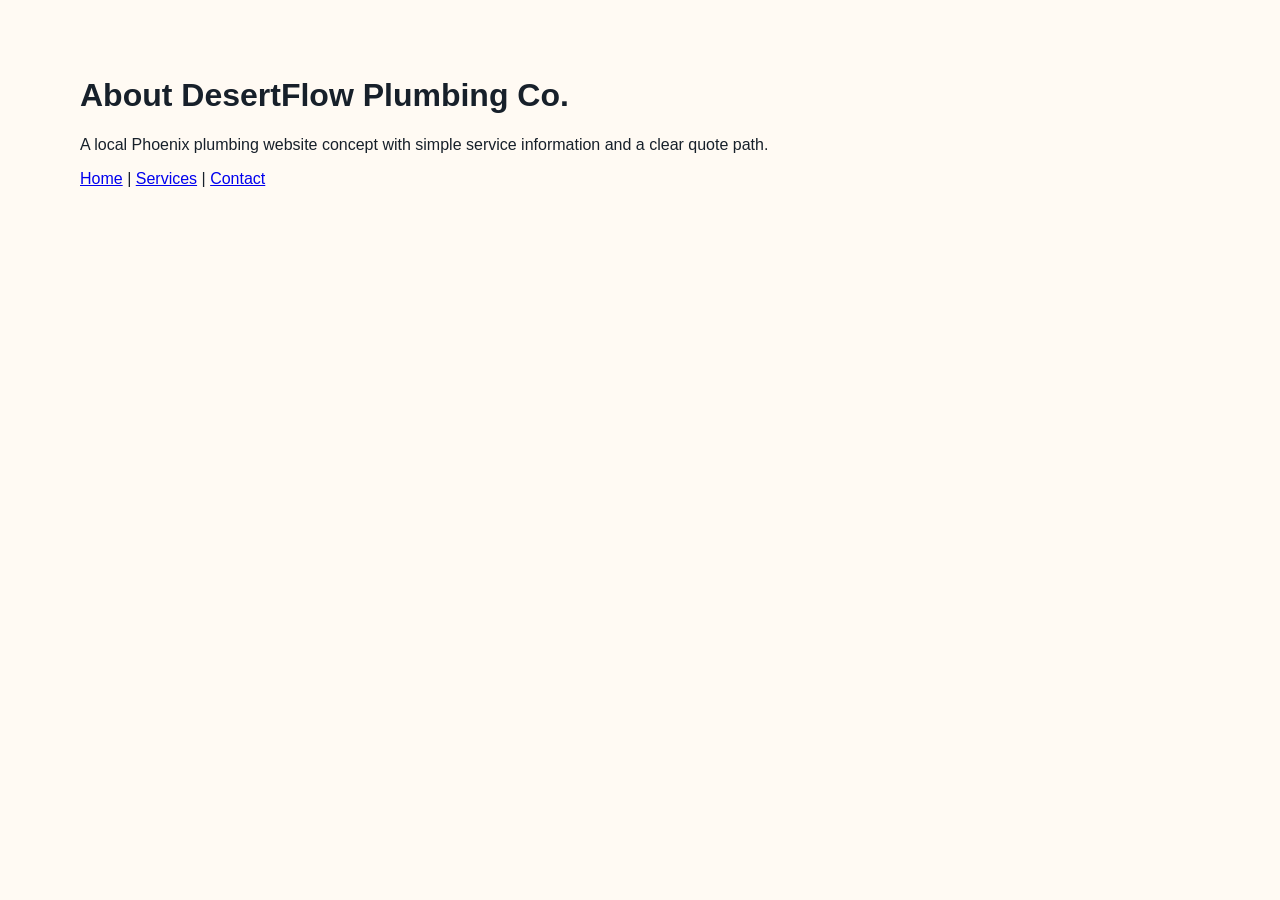
==== about.html @ d2208ae7 "Add about page" ====
<!doctype html><html><head><title>About</title><link rel="stylesheet" href="assets/css/styles.css"></head><body><main class="section"><div class="container"><h1>About DesertFlow Plumbing Co.</h1><p>A local Phoenix plumbing website concept with simple service information and a clear quote path.</p><p><a href="index.html">Home</a> | <a href="services.html">Services</a> | <a href="contact.html">Contact</a></p></div></main></body></html>
---- assets/css/styles.css ----
body{font-family:Arial,sans-serif;margin:0;background:#fffaf3;color:#17202a}.container{width:min(1120px,92%);margin:auto}.site-header,.site-footer{background:#102236;color:white;padding:18px}.nav a,.site-footer a{color:inherit;margin-right:14px}.hero{padding:72px 0;background:#eef8ff}.btn{display:inline-block;padding:12px 18px;border-radius:999px;text-decoration:none;font-weight:700}.btn-primary{background:#1476b8;color:white}.grid-3{display:grid;grid-template-columns:repeat(3,1fr);gap:18px}.card{background:white;border:1px solid #dbe5ee;border-radius:18px;padding:22px}.section{padding:56px 0}@media(max-width:800px){.grid-3{grid-template-columns:1fr}}
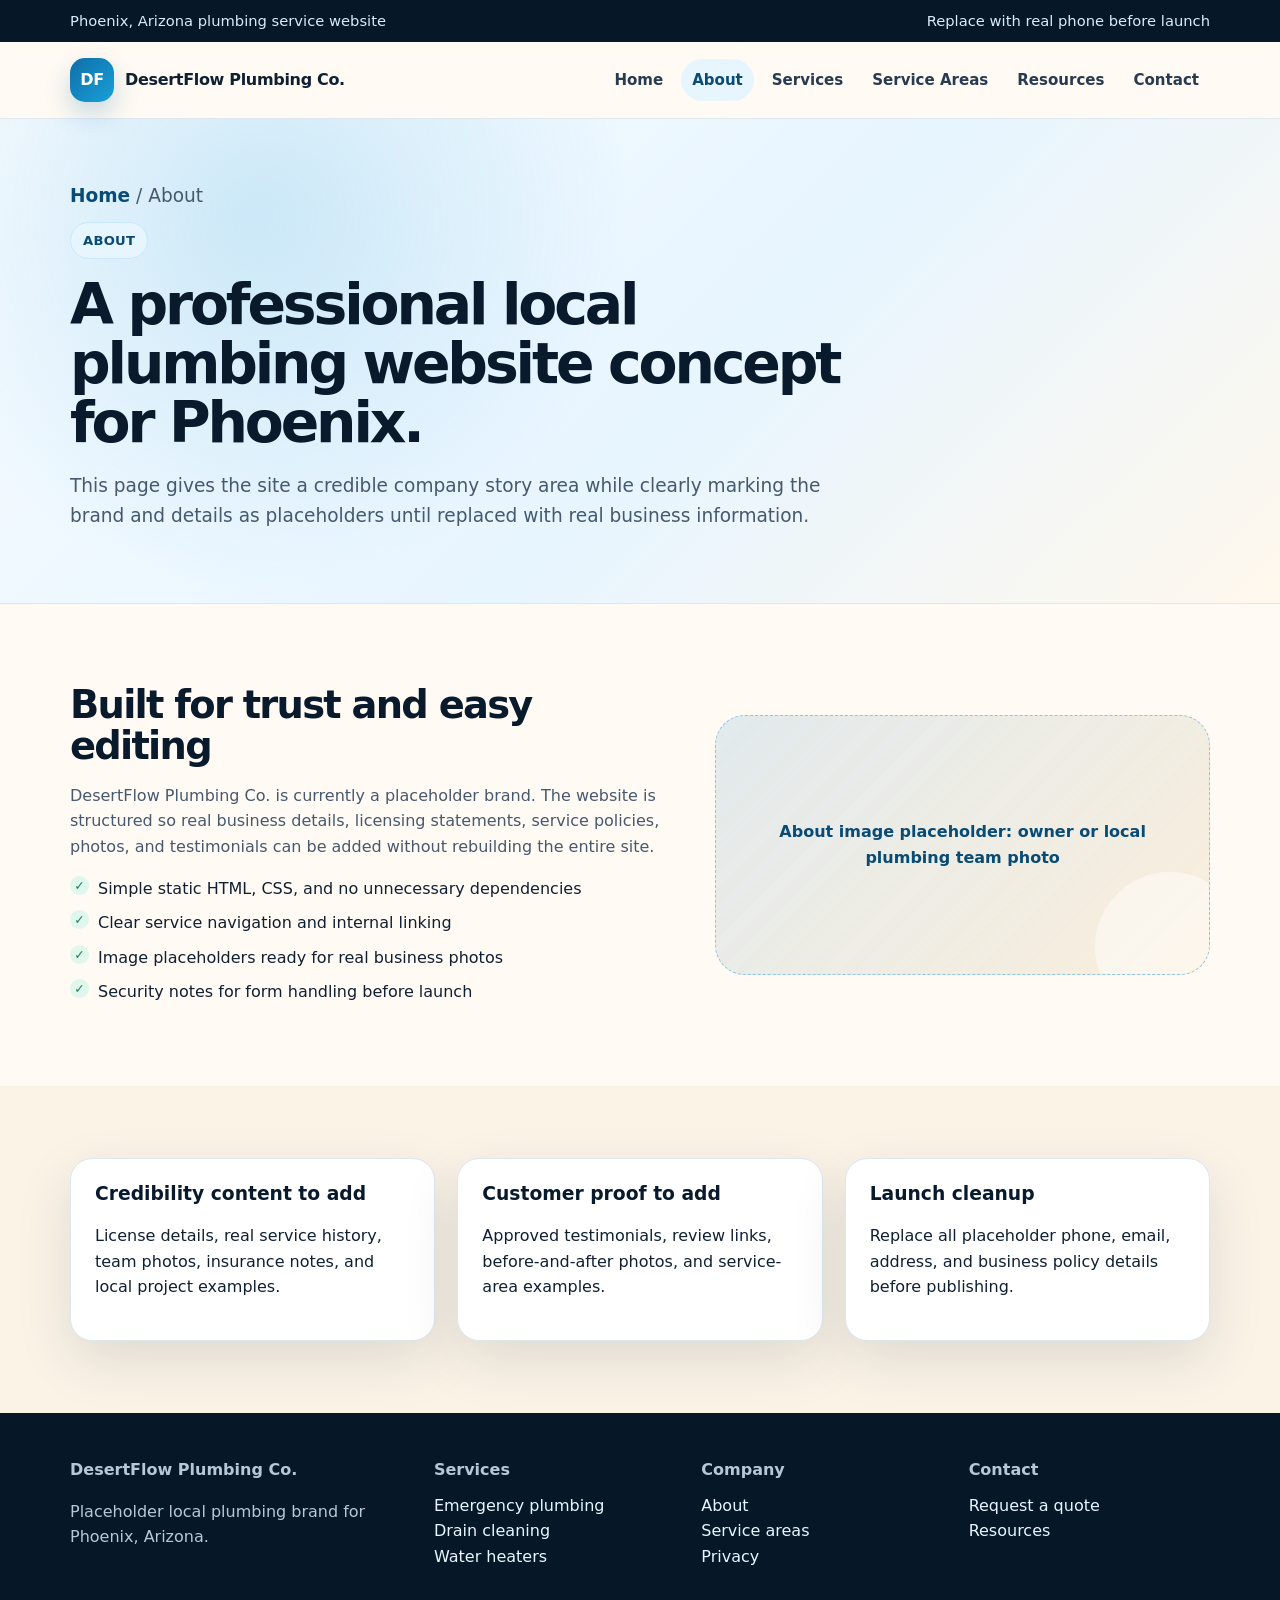
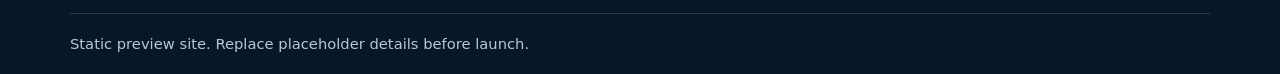
==== commit 98e90015: "Rebuild about page" ====
--- a/about.html
+++ b/about.html
@@ -1 +1,21 @@
-<!doctype html><html><head><title>About</title><link rel="stylesheet" href="assets/css/styles.css"></head><body><main class="section"><div class="container"><h1>About DesertFlow Plumbing Co.</h1><p>A local Phoenix plumbing website concept with simple service information and a clear quote path.</p><p><a href="index.html">Home</a> | <a href="services.html">Services</a> | <a href="contact.html">Contact</a></p></div></main></body></html>+<!doctype html>
+<html lang="en">
+<head>
+  <meta charset="utf-8">
+  <meta name="viewport" content="width=device-width, initial-scale=1">
+  <title>About DesertFlow Plumbing Co. | Phoenix Plumbing Website</title>
+  <meta name="description" content="About page for DesertFlow Plumbing Co., a Phoenix plumbing website concept focused on clear service information, practical quote requests, and helpful resources.">
+  <link rel="stylesheet" href="assets/css/styles.css">
+</head>
+<body>
+  <a class="skip-link" href="#main">Skip to content</a>
+  <div class="topbar"><div class="container"><span>Phoenix, Arizona plumbing service website</span><span>Replace with real phone before launch</span></div></div>
+  <header class="site-header"><nav class="container nav" aria-label="Main navigation"><a class="brand" href="index.html"><span class="brand-mark">DF</span><span>DesertFlow Plumbing Co.</span></a><div class="nav-links"><a href="index.html">Home</a><a aria-current="page" href="about.html">About</a><a href="services.html">Services</a><a href="service-areas.html">Service Areas</a><a href="resources.html">Resources</a><a href="contact.html">Contact</a></div></nav></header>
+  <main id="main">
+    <section class="page-hero"><div class="container"><p class="breadcrumbs"><a href="index.html">Home</a> / About</p><span class="eyebrow">About</span><h1>A professional local plumbing website concept for Phoenix.</h1><p>This page gives the site a credible company story area while clearly marking the brand and details as placeholders until replaced with real business information.</p></div></section>
+    <section class="section"><div class="container two-col"><div class="content"><h2>Built for trust and easy editing</h2><p>DesertFlow Plumbing Co. is currently a placeholder brand. The website is structured so real business details, licensing statements, service policies, photos, and testimonials can be added without rebuilding the entire site.</p><ul class="check-list"><li>Simple static HTML, CSS, and no unnecessary dependencies</li><li>Clear service navigation and internal linking</li><li>Image placeholders ready for real business photos</li><li>Security notes for form handling before launch</li></ul></div><div class="placeholder"><span>About image placeholder: owner or local plumbing team photo</span></div></div></section>
+    <section class="section alt"><div class="container grid-3"><article class="card"><h3>Credibility content to add</h3><p>License details, real service history, team photos, insurance notes, and local project examples.</p></article><article class="card"><h3>Customer proof to add</h3><p>Approved testimonials, review links, before-and-after photos, and service-area examples.</p></article><article class="card"><h3>Launch cleanup</h3><p>Replace all placeholder phone, email, address, and business policy details before publishing.</p></article></div></section>
+  </main>
+  <footer class="site-footer"><div class="container footer-grid"><div><p class="footer-title">DesertFlow Plumbing Co.</p><p>Placeholder local plumbing brand for Phoenix, Arizona.</p></div><div><p class="footer-title">Services</p><a href="emergency-plumbing.html">Emergency plumbing</a><br><a href="drain-cleaning.html">Drain cleaning</a><br><a href="water-heater-repair.html">Water heaters</a></div><div><p class="footer-title">Company</p><a href="about.html">About</a><br><a href="service-areas.html">Service areas</a><br><a href="privacy.html">Privacy</a></div><div><p class="footer-title">Contact</p><a href="contact.html">Request a quote</a><br><a href="resources.html">Resources</a></div></div><div class="container copyright">Static preview site. Replace placeholder details before launch.</div></footer>
+</body>
+</html>
--- a/assets/css/styles.css
+++ b/assets/css/styles.css
@@ -1 +1,462 @@
-body{font-family:Arial,sans-serif;margin:0;background:#fffaf3;color:#17202a}.container{width:min(1120px,92%);margin:auto}.site-header,.site-footer{background:#102236;color:white;padding:18px}.nav a,.site-footer a{color:inherit;margin-right:14px}.hero{padding:72px 0;background:#eef8ff}.btn{display:inline-block;padding:12px 18px;border-radius:999px;text-decoration:none;font-weight:700}.btn-primary{background:#1476b8;color:white}.grid-3{display:grid;grid-template-columns:repeat(3,1fr);gap:18px}.card{background:white;border:1px solid #dbe5ee;border-radius:18px;padding:22px}.section{padding:56px 0}@media(max-width:800px){.grid-3{grid-template-columns:1fr}}+/*
+  DesertFlow Plumbing Co. static website
+  Clean, GitHub Pages-friendly CSS with no external dependencies.
+*/
+:root {
+  --ink: #102033;
+  --ink-soft: #46596f;
+  --muted: #6d7a8a;
+  --brand: #0f6ea8;
+  --brand-dark: #084b76;
+  --brand-soft: #e7f5ff;
+  --sand: #fbf3e6;
+  --sand-strong: #f4dfbd;
+  --white: #ffffff;
+  --line: #dbe6ef;
+  --success: #247a59;
+  --warning: #8a5a00;
+  --shadow: 0 20px 55px rgba(15, 38, 64, 0.12);
+  --radius-lg: 30px;
+  --radius-md: 22px;
+  --radius-sm: 14px;
+  --container: 1140px;
+}
+
+* { box-sizing: border-box; }
+html { scroll-behavior: smooth; }
+body {
+  margin: 0;
+  font-family: Inter, ui-sans-serif, system-ui, -apple-system, BlinkMacSystemFont, "Segoe UI", Arial, sans-serif;
+  color: var(--ink);
+  background: #fffaf3;
+  line-height: 1.6;
+  text-rendering: optimizeLegibility;
+}
+img, svg { max-width: 100%; }
+a { color: var(--brand); }
+a:hover { color: var(--brand-dark); }
+.container { width: min(var(--container), 92vw); margin: 0 auto; }
+.skip-link {
+  position: absolute;
+  left: -999px;
+  top: 12px;
+  background: var(--ink);
+  color: var(--white);
+  padding: 10px 14px;
+  border-radius: 999px;
+  z-index: 100;
+}
+.skip-link:focus { left: 12px; }
+.topbar {
+  background: #061827;
+  color: #d7ecfb;
+  font-size: 0.92rem;
+}
+.topbar .container {
+  display: flex;
+  justify-content: space-between;
+  gap: 18px;
+  padding: 9px 0;
+}
+.site-header {
+  position: sticky;
+  top: 0;
+  z-index: 50;
+  background: rgba(255, 250, 243, 0.94);
+  backdrop-filter: blur(14px);
+  border-bottom: 1px solid rgba(219, 230, 239, 0.9);
+}
+.nav {
+  display: flex;
+  align-items: center;
+  justify-content: space-between;
+  gap: 24px;
+  padding: 16px 0;
+}
+.brand {
+  display: inline-flex;
+  align-items: center;
+  gap: 11px;
+  color: var(--ink);
+  text-decoration: none;
+  font-weight: 900;
+  letter-spacing: -0.02em;
+}
+.brand-mark {
+  display: inline-grid;
+  place-items: center;
+  width: 44px;
+  height: 44px;
+  border-radius: 15px;
+  color: var(--white);
+  background: linear-gradient(135deg, var(--brand), #19a0d8);
+  box-shadow: 0 12px 26px rgba(15, 110, 168, 0.24);
+}
+.nav-links {
+  display: flex;
+  align-items: center;
+  flex-wrap: wrap;
+  gap: 7px;
+}
+.nav-links a {
+  color: #283b51;
+  text-decoration: none;
+  font-weight: 800;
+  font-size: 0.94rem;
+  padding: 9px 11px;
+  border-radius: 999px;
+}
+.nav-links a:hover,
+.nav-links a[aria-current="page"] {
+  color: var(--brand-dark);
+  background: var(--brand-soft);
+}
+.hero,
+.page-hero {
+  background:
+    radial-gradient(circle at 20% 20%, rgba(49, 162, 216, 0.20), transparent 34%),
+    linear-gradient(135deg, #f8fcff 0%, #e7f5ff 55%, #fff8ed 100%);
+  border-bottom: 1px solid var(--line);
+}
+.hero { padding: 76px 0 70px; }
+.page-hero { padding: 62px 0 54px; }
+.hero-grid,
+.split,
+.two-col {
+  display: grid;
+  grid-template-columns: minmax(0, 1.05fr) minmax(320px, 0.85fr);
+  gap: 34px;
+  align-items: center;
+}
+.eyebrow,
+.tag,
+.pill {
+  display: inline-flex;
+  align-items: center;
+  width: fit-content;
+  gap: 8px;
+  border-radius: 999px;
+  background: var(--brand-soft);
+  color: var(--brand-dark);
+  border: 1px solid #c7e8fb;
+  padding: 7px 12px;
+  font-weight: 900;
+  font-size: 0.82rem;
+  letter-spacing: 0.02em;
+  text-transform: uppercase;
+}
+.hero h1,
+.page-hero h1 {
+  margin: 16px 0;
+  max-width: 850px;
+  color: #081a2b;
+  font-size: clamp(2.35rem, 5vw, 3.55rem);
+  line-height: 1.04;
+  letter-spacing: -0.055em;
+}
+.hero p,
+.page-hero p,
+.lead {
+  color: var(--ink-soft);
+  font-size: clamp(1.02rem, 1.6vw, 1.16rem);
+  max-width: 760px;
+}
+.hero-actions,
+.action-row {
+  display: flex;
+  gap: 13px;
+  flex-wrap: wrap;
+  margin-top: 28px;
+}
+.btn {
+  display: inline-flex;
+  align-items: center;
+  justify-content: center;
+  gap: 8px;
+  min-height: 46px;
+  padding: 12px 20px;
+  border-radius: 999px;
+  border: 1px solid transparent;
+  text-decoration: none;
+  font-weight: 900;
+  cursor: pointer;
+}
+.btn-primary {
+  background: var(--brand);
+  color: var(--white);
+  box-shadow: 0 16px 32px rgba(15, 110, 168, 0.24);
+}
+.btn-primary:hover { background: var(--brand-dark); color: var(--white); }
+.btn-secondary {
+  background: var(--white);
+  color: var(--ink);
+  border-color: var(--line);
+}
+.btn-secondary:hover { border-color: #a8c4d8; color: var(--brand-dark); }
+.btn-dark {
+  background: var(--ink);
+  color: var(--white);
+}
+.btn-dark:hover { background: #061827; color: var(--white); }
+.hero-card,
+.card,
+.service-card,
+.resource-card,
+.contact-card,
+.notice,
+.form-card {
+  background: var(--white);
+  border: 1px solid var(--line);
+  border-radius: var(--radius-md);
+  box-shadow: var(--shadow);
+}
+.hero-card { padding: 24px; }
+.card,
+.service-card,
+.resource-card,
+.contact-card,
+.notice,
+.form-card { padding: 24px; }
+.card h3,
+.service-card h3,
+.resource-card h3,
+.contact-card h3,
+.hero-card h2 { margin-top: 0; color: #081a2b; line-height: 1.15; }
+.placeholder {
+  position: relative;
+  display: grid;
+  place-items: center;
+  min-height: 260px;
+  padding: 24px;
+  overflow: hidden;
+  border: 1px dashed #8fc5e4;
+  border-radius: var(--radius-lg);
+  background:
+    linear-gradient(135deg, rgba(15, 110, 168, 0.12), rgba(244, 223, 189, 0.45)),
+    repeating-linear-gradient(-45deg, rgba(255,255,255,0.36) 0 12px, rgba(255,255,255,0.12) 12px 24px);
+  color: var(--brand-dark);
+  text-align: center;
+  font-weight: 900;
+}
+.placeholder.small { min-height: 180px; }
+.placeholder::before {
+  content: "";
+  position: absolute;
+  width: 150px;
+  height: 150px;
+  border-radius: 999px;
+  background: rgba(255, 255, 255, 0.45);
+  right: -36px;
+  bottom: -48px;
+}
+.placeholder span { position: relative; z-index: 1; }
+.stats {
+  display: grid;
+  grid-template-columns: repeat(3, 1fr);
+  gap: 12px;
+  margin-top: 22px;
+}
+.stat {
+  padding: 14px;
+  border-radius: 18px;
+  background: #f5fbff;
+  border: 1px solid #d7ecfb;
+}
+.stat strong { display: block; font-size: 1.2rem; color: var(--brand-dark); }
+.section { padding: 72px 0; }
+.section.alt { background: var(--sand); }
+.section.compact { padding: 48px 0; }
+.section-head {
+  display: flex;
+  align-items: end;
+  justify-content: space-between;
+  gap: 24px;
+  margin-bottom: 30px;
+}
+.section h2,
+.content h2 {
+  margin: 8px 0 0;
+  color: #081a2b;
+  font-size: clamp(1.8rem, 3vw, 2.65rem);
+  line-height: 1.08;
+  letter-spacing: -0.045em;
+}
+.grid-3 { display: grid; grid-template-columns: repeat(3, 1fr); gap: 22px; }
+.grid-2 { display: grid; grid-template-columns: repeat(2, 1fr); gap: 22px; }
+.grid-4 { display: grid; grid-template-columns: repeat(4, 1fr); gap: 18px; }
+.service-card,
+.resource-card,
+.card { transition: transform 160ms ease, box-shadow 160ms ease; }
+.service-card:hover,
+.resource-card:hover,
+.card:hover { transform: translateY(-3px); box-shadow: 0 24px 65px rgba(15, 38, 64, 0.15); }
+.service-card a,
+.resource-card a,
+.card-link {
+  display: inline-flex;
+  margin-top: 8px;
+  font-weight: 900;
+  text-decoration: none;
+}
+.check-list,
+.clean-list { margin: 16px 0 0; padding: 0; list-style: none; }
+.check-list li,
+.clean-list li {
+  position: relative;
+  padding-left: 28px;
+  margin: 9px 0;
+}
+.check-list li::before,
+.clean-list li::before {
+  content: "✓";
+  position: absolute;
+  left: 0;
+  top: 0;
+  display: inline-grid;
+  place-items: center;
+  width: 19px;
+  height: 19px;
+  border-radius: 50%;
+  background: #dff7ec;
+  color: var(--success);
+  font-size: 0.78rem;
+  font-weight: 900;
+}
+.breadcrumbs { margin: 0 0 12px; color: var(--muted); font-size: 0.92rem; }
+.breadcrumbs a { color: var(--brand-dark); text-decoration: none; font-weight: 800; }
+.cta-band {
+  display: flex;
+  align-items: center;
+  justify-content: space-between;
+  gap: 24px;
+  padding: 34px;
+  border-radius: var(--radius-lg);
+  background: linear-gradient(135deg, #0a253d, #0f6ea8);
+  color: var(--white);
+  box-shadow: var(--shadow);
+}
+.cta-band h2 { color: var(--white); margin: 0 0 6px; }
+.cta-band p { margin: 0; color: #d7ecfb; }
+.area-list {
+  columns: 2;
+  padding-left: 0;
+  list-style: none;
+}
+.area-list li {
+  break-inside: avoid;
+  margin: 8px 0;
+  padding: 10px 12px;
+  border-radius: 14px;
+  background: #f6fbff;
+  border: 1px solid #d7ecfb;
+}
+.form {
+  display: grid;
+  gap: 14px;
+}
+.form-row { display: grid; grid-template-columns: 1fr 1fr; gap: 14px; }
+label { font-weight: 900; color: #20354b; }
+input,
+select,
+textarea {
+  width: 100%;
+  margin-top: 6px;
+  padding: 13px 14px;
+  border: 1px solid #cad8e4;
+  border-radius: var(--radius-sm);
+  background: #ffffff;
+  color: var(--ink);
+  font: inherit;
+}
+textarea { min-height: 130px; resize: vertical; }
+input:focus,
+select:focus,
+textarea:focus {
+  outline: 3px solid rgba(15, 110, 168, 0.18);
+  border-color: var(--brand);
+}
+.form-note,
+.small { color: var(--muted); font-size: 0.92rem; }
+.notice {
+  background: #fff7e4;
+  border-color: #efd08a;
+  color: #513700;
+  box-shadow: none;
+}
+.content {
+  max-width: 820px;
+}
+.content p { color: var(--ink-soft); }
+.inline-nav {
+  display: flex;
+  flex-wrap: wrap;
+  gap: 10px;
+  margin-top: 18px;
+}
+.inline-nav a {
+  padding: 8px 12px;
+  border-radius: 999px;
+  background: var(--white);
+  border: 1px solid var(--line);
+  text-decoration: none;
+  font-weight: 800;
+}
+.site-footer {
+  background: #061827;
+  color: var(--white);
+}
+.footer-grid {
+  display: grid;
+  grid-template-columns: 1.4fr repeat(3, 1fr);
+  gap: 26px;
+  padding: 44px 0;
+}
+.footer-title { font-weight: 900; margin: 0 0 10px; }
+.site-footer p { color: #b8c7d6; }
+.site-footer a { color: #e9f6ff; text-decoration: none; }
+.site-footer a:hover { text-decoration: underline; }
+.copyright {
+  border-top: 1px solid rgba(255, 255, 255, 0.14);
+  color: #b8c7d6;
+  padding: 18px 0;
+  font-size: 0.92rem;
+}
+@media (max-width: 920px) {
+  .topbar .container,
+  .nav,
+  .section-head,
+  .cta-band { align-items: flex-start; flex-direction: column; }
+  .nav-links { width: 100%; }
+  .hero-grid,
+  .split,
+  .two-col,
+  .grid-3,
+  .grid-4,
+  .footer-grid { grid-template-columns: 1fr; }
+  .grid-2 { grid-template-columns: 1fr; }
+  .hero { padding: 56px 0; }
+  .page-hero { padding: 46px 0; }
+  .placeholder { min-height: 220px; }
+}
+@media (max-width: 560px) {
+  .container { width: min(100% - 28px, var(--container)); }
+  .topbar { font-size: 0.84rem; }
+  .nav-links a { padding: 8px 9px; }
+  .hero h1,
+  .page-hero h1 { font-size: clamp(2rem, 12vw, 2.55rem); }
+  .hero-actions,
+  .action-row { flex-direction: column; }
+  .btn { width: 100%; }
+  .section { padding: 50px 0; }
+  .card,
+  .service-card,
+  .resource-card,
+  .contact-card,
+  .form-card { padding: 20px; }
+  .form-row,
+  .stats { grid-template-columns: 1fr; }
+  .area-list { columns: 1; }
+}
+@media (prefers-reduced-motion: reduce) {
+  *, *::before, *::after { scroll-behavior: auto !important; transition: none !important; }
+}
